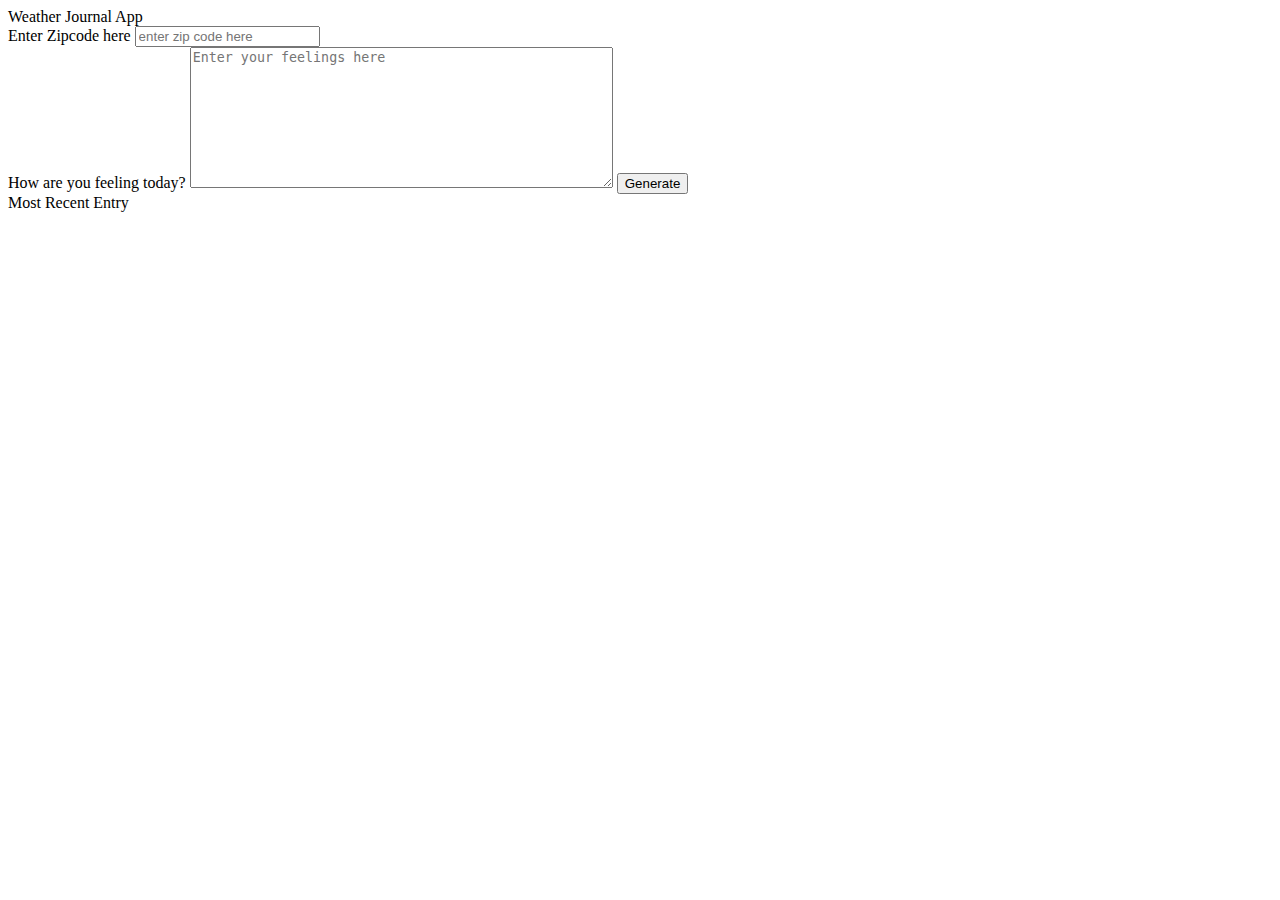
==== projects/weather-journal-app/website/index.html @ cbf84490 "Revise app.js file" ====
<!DOCTYPE html>
<html>
	<head>
		<meta charset="UTF-8" />
		<title>Weather Journal</title>
		<link
			href="https://fonts.googleapis.com/css?family=Oswald:400,600,700|Ranga:400,700&display=swap"
			rel="stylesheet"
		/>
		<link rel="stylesheet" href="style.css" />
	</head>
	<body>
		<div id="app">
			<div class="holder headline">Weather Journal App</div>
			<div class="holder zip">
				<label for="zip">Enter Zipcode here</label>
				<input type="text" id="zip" placeholder="enter zip code here" />
			</div>
			<div class="holder feel">
				<label for="feelings">How are you feeling today?</label>
				<textarea class="myInput" id="feelings" placeholder="Enter your feelings here" rows="9" cols="50"></textarea>
				<button id="generate" type="submit">Generate</button>
			</div>
			<div class="holder entry">
				<div class="title">Most Recent Entry</div>
				<div id="entryHolder">
					<div id="date"></div>
					<div id="temp"></div>
					<div id="content"></div>
				</div>
			</div>
		</div>
		<script src="app.js" type="text/javascript"></script>
	</body>
</html>
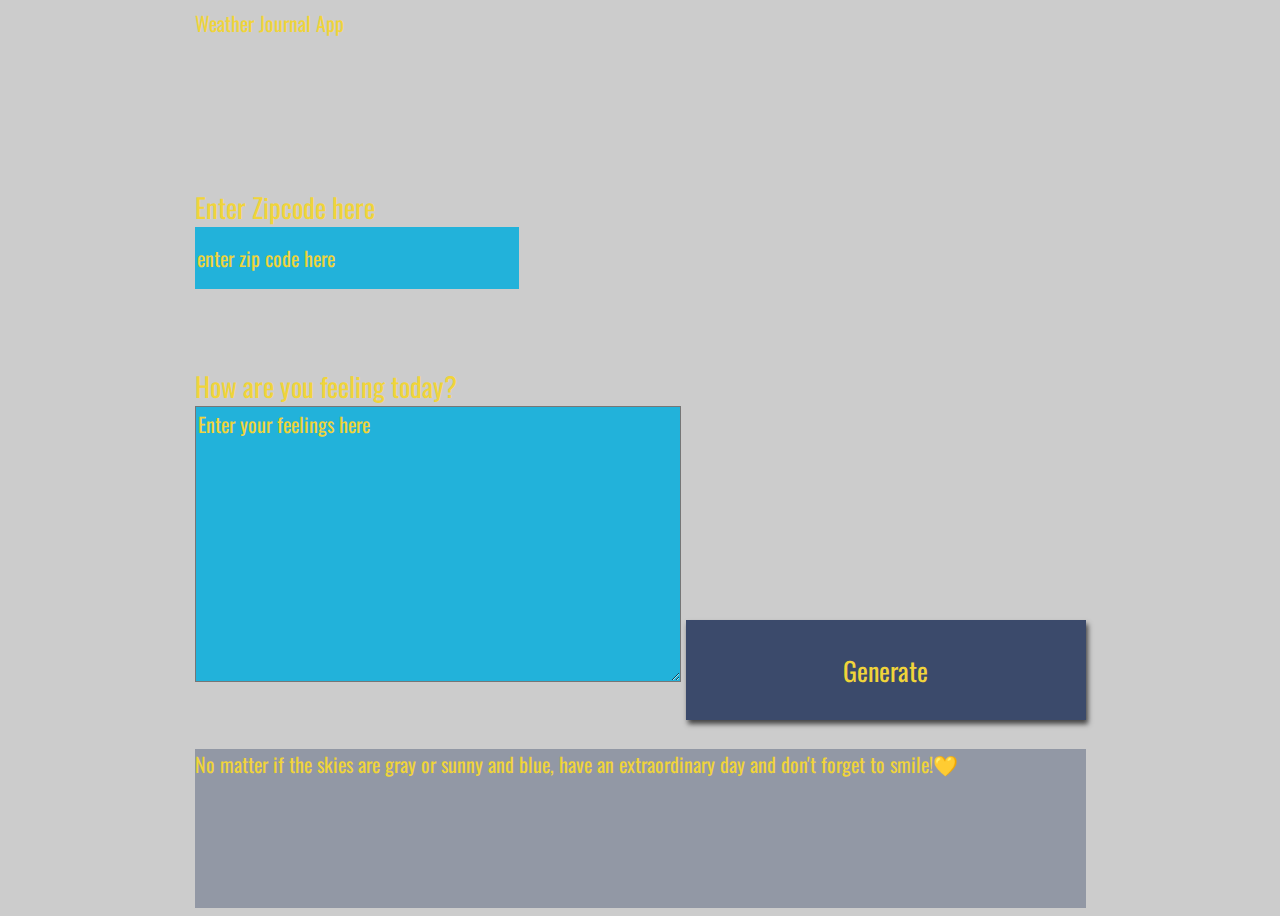
==== commit 1a84d4fc: "Add final code for app.js file" ====
--- a/projects/weather-journal-app/website/index.html
+++ b/projects/weather-journal-app/website/index.html
@@ -22,10 +22,18 @@
 				<button id="generate" type="submit">Generate</button>
 			</div>
 			<div class="holder entry">
-				<div class="title">Most Recent Entry</div>
-				<div id="entryHolder">
+				<div class="title">
+					No matter if the skies are gray or sunny and blue, have an extraordinary day and don't forget to smile!💛
+				</div>
+
+				<div class="weather" id="entryHolder">
+					<div id="city"></div>
+					<div id="country"></div>
+					<div id="temperature"></div>
+					<div id="description"></div>
+					<div id="humidity"></div>
+					<div id="wind"></div>
 					<div id="date"></div>
-					<div id="temp"></div>
 					<div id="content"></div>
 				</div>
 			</div>
--- a/projects/weather-journal-app/website/style.css
+++ b/projects/weather-journal-app/website/style.css
@@ -0,0 +1,107 @@
+body {
+	background-image: url("7.jpg");
+	background-size: cover;
+	background-repeat: no-repeat;
+	background-color: #ccc;
+	font-family: -apple-system, BlinkMacSystemFont, sans-serif;
+}
+
+#app {
+	display: grid;
+	grid-auto-rows: minmax(150px, auto);
+	/* grid-template-columns:  */
+	height: 100vh;
+	/* background: #f23557; */
+	color: #f0d43a;
+	justify-content: center;
+	grid-gap: 1em;
+	font-size: 20px;
+	font-family: "Oswald", sans-serif;
+}
+
+.holder {
+}
+
+.entry {
+	background: rgba(59, 74, 107, 0.4);
+}
+
+#entryHolder {
+}
+
+#date {
+}
+
+#temp {
+}
+
+#content {
+}
+
+.headline {
+}
+.title {
+}
+
+/*  Basic Styling To Override Default For Basic HTML Elements */
+label {
+	display: block;
+	font-size: 27px;
+}
+
+input {
+	display: block;
+	height: 60px;
+	width: 320px;
+	background: #22b2da;
+	color: #f0d43a;
+	font-size: 20px;
+	font-family: "Oswald", sans-serif;
+	border: none;
+}
+
+button {
+	width: 400px;
+	height: 100px;
+	background: #3b4a6b;
+	color: #f0d43a;
+	font-size: 26px;
+	font-family: "Oswald", sans-serif;
+	border: none;
+	box-shadow: 2px 4px 5px #444;
+}
+h1 {
+	font-size: 36px;
+}
+
+textarea {
+	background: #22b2da;
+	color: #f0d43a;
+	font-size: 20px;
+	font-family: "Oswald", sans-serif;
+}
+/* Reset style for HTML element on active to have no border*/
+input:focus,
+select:focus,
+textarea:focus,
+button:focus {
+	outline: none;
+}
+/* Style for Placeholder Text*/
+::placeholder {
+	/* Firefox, Chrome, Opera */
+	color: #f0d43a;
+	font-family: "Oswald", sans-serif;
+}
+
+:-ms-input-placeholder {
+	/* Internet Explorer 10-11 */
+	color: #f0d43a;
+	font-family: "Oswald", sans-serif;
+}
+
+::-ms-input-placeholder {
+	/* Microsoft Edge */
+	color: #f0d43a;
+	font-family: "Oswald", sans-serif;
+}
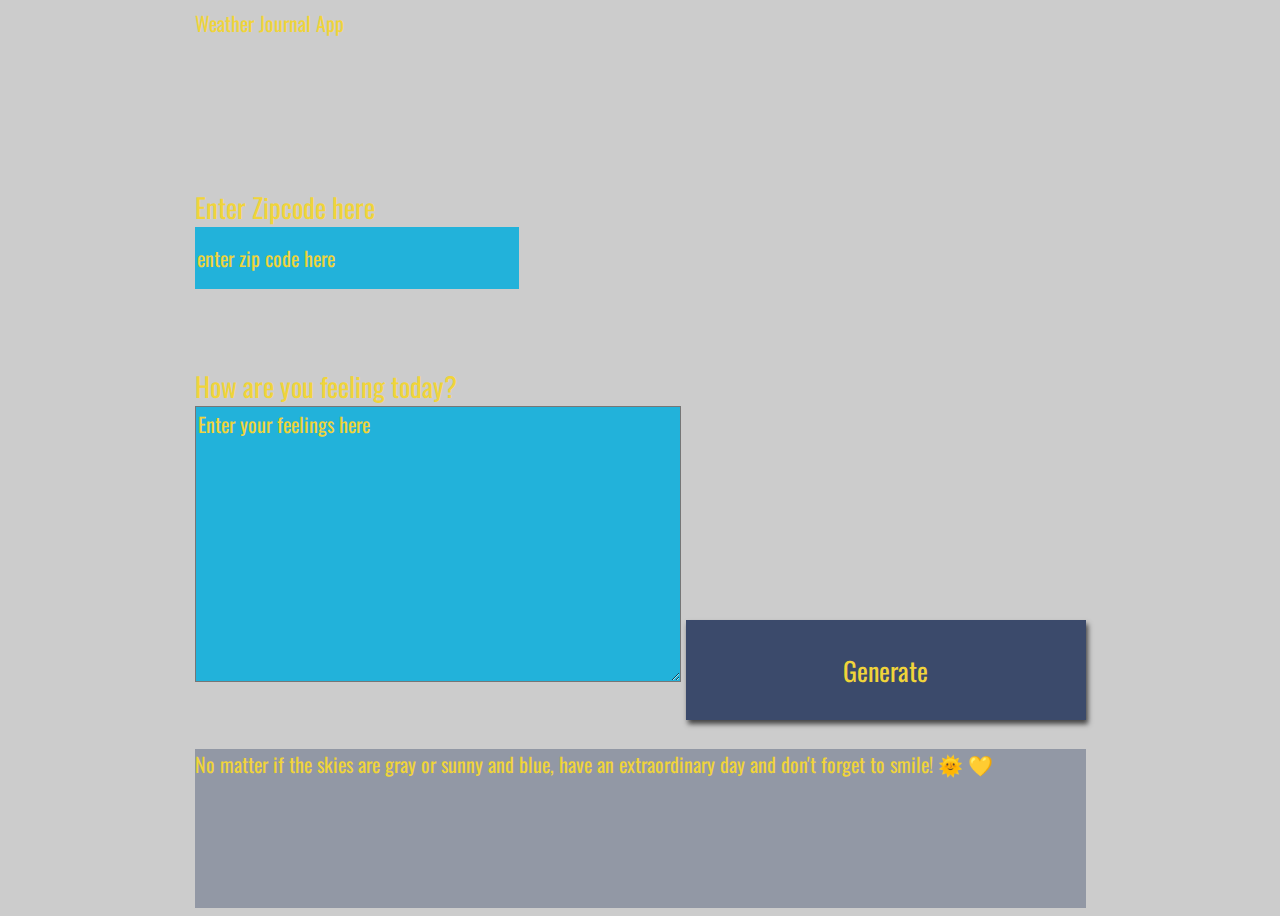
==== commit 98ca4e77: "Add new changes to app.js file" ====
--- a/projects/weather-journal-app/website/index.html
+++ b/projects/weather-journal-app/website/index.html
@@ -23,7 +23,7 @@
 			</div>
 			<div class="holder entry">
 				<div class="title">
-					No matter if the skies are gray or sunny and blue, have an extraordinary day and don't forget to smile!💛
+					No matter if the skies are gray or sunny and blue, have an extraordinary day and don't forget to smile! 🌞 💛
 				</div>
 
 				<div class="weather" id="entryHolder">
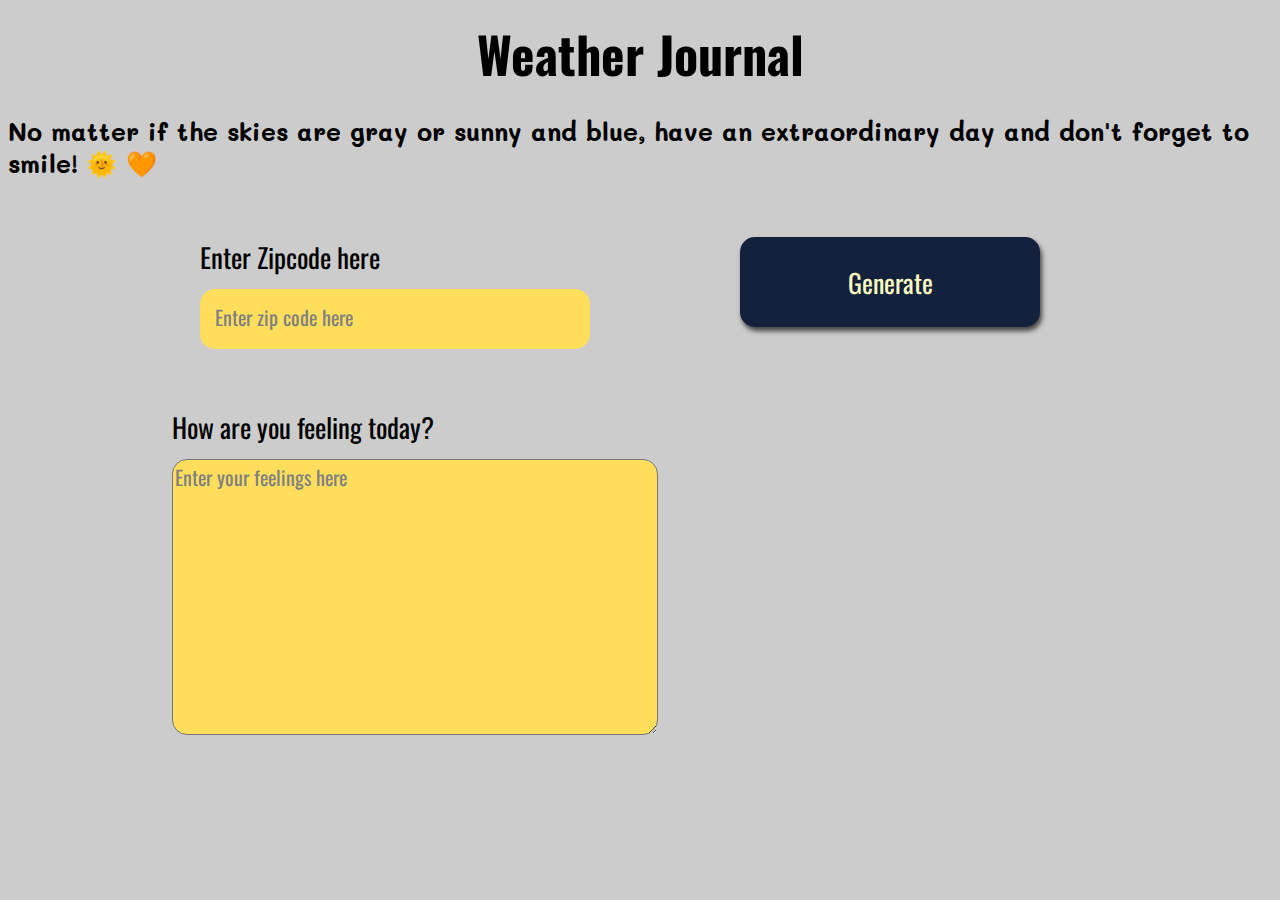
==== commit 7054aedc: "Add styling to the app" ====
--- a/projects/weather-journal-app/website/index.html
+++ b/projects/weather-journal-app/website/index.html
@@ -11,21 +11,23 @@
 	</head>
 	<body>
 		<div id="app">
-			<div class="holder headline">Weather Journal App</div>
+			<div class="holder headline">Weather Journal</div>
+			<div class="title">
+				No matter if the skies are gray or sunny and blue, have an extraordinary day and don't forget to smile! 🌞 🧡
+			</div>
 			<div class="holder zip">
-				<label for="zip">Enter Zipcode here</label>
-				<input type="text" id="zip" placeholder="enter zip code here" />
+				<div>
+					<label for="zip">Enter Zipcode here</label>
+					<input type="text" id="zip" placeholder="Enter zip code here" />
+				</div>
+
+				<button id="generate" type="submit">Generate</button>
 			</div>
 			<div class="holder feel">
 				<label for="feelings">How are you feeling today?</label>
 				<textarea class="myInput" id="feelings" placeholder="Enter your feelings here" rows="9" cols="50"></textarea>
-				<button id="generate" type="submit">Generate</button>
 			</div>
 			<div class="holder entry">
-				<div class="title">
-					No matter if the skies are gray or sunny and blue, have an extraordinary day and don't forget to smile! 🌞 💛
-				</div>
-
 				<div class="weather" id="entryHolder">
 					<div id="city"></div>
 					<div id="country"></div>
--- a/projects/weather-journal-app/website/style.css
+++ b/projects/weather-journal-app/website/style.css
@@ -1,32 +1,47 @@
+@import url("https://fonts.googleapis.com/css2?family=Inconsolata&display=swap");
+@import url("https://fonts.googleapis.com/css2?family=Inconsolata&family=Indie+Flower&display=swap");
+@import url("https://fonts.googleapis.com/css2?family=Mali:wght@500&display=swap");
+
 body {
-	background-image: url("7.jpg");
+	font-family: "Oswald", sans-serif;
+	background: url("7.jpg") no-repeat center center fixed;
+	-webkit-background-size: cover;
+	-moz-background-size: cover;
+	-o-background-size: cover;
 	background-size: cover;
-	background-repeat: no-repeat;
 	background-color: #ccc;
-	font-family: -apple-system, BlinkMacSystemFont, sans-serif;
 }
 
 #app {
-	display: grid;
-	grid-auto-rows: minmax(150px, auto);
-	/* grid-template-columns:  */
-	height: 100vh;
-	/* background: #f23557; */
-	color: #f0d43a;
+	display: flex;
+	flex-direction: column;
+	color: #fae588;
 	justify-content: center;
-	grid-gap: 1em;
+	align-items: center;
 	font-size: 20px;
 	font-family: "Oswald", sans-serif;
 }
 
+.zip {
+	display: flex;
+}
+
 .holder {
+	margin-top: 8px;
 }
 
 .entry {
 	background: rgba(59, 74, 107, 0.4);
+	color: black;
+	align-self: left;
+	margin-left: 35px;
+	padding: 0px 15px;
+	border-radius: 15px;
+	margin-right: 470px;
 }
 
 #entryHolder {
+	width: 403px;
 }
 
 #date {
@@ -39,46 +54,73 @@
 }
 
 .headline {
+	color: black;
+	font-size: 50px;
+	font-weight: 900;
+	text-align: center;
+	margin-bottom: 25px;
 }
+
 .title {
+	color: black;
+	font-family: "Mali", cursive;
+	font-size: 25px;
+	font-weight: 700;
+	margin-bottom: 50px;
 }
 
 /*  Basic Styling To Override Default For Basic HTML Elements */
 label {
 	display: block;
 	font-size: 27px;
+	color: black;
+	margin-bottom: 12px;
 }
 
 input {
 	display: block;
 	height: 60px;
-	width: 320px;
-	background: #22b2da;
-	color: #f0d43a;
+	width: 360px;
+	background: #ffde5c;
+	color: black;
 	font-size: 20px;
-	font-family: "Oswald", sans-serif;
+	font-family: "Inconsolata", monospace;
 	border: none;
+	padding: 0px 15px;
+	border-radius: 15px;
+	margin-bottom: 50px;
+}
+
+#zip ::-webkit-input-placeholder {
+	color: black;
 }
 
 button {
-	width: 400px;
-	height: 100px;
-	background: #3b4a6b;
-	color: #f0d43a;
+	width: 300px;
+	height: 90px;
+	background: #14213d;
+	color: #fcfac0;
 	font-size: 26px;
 	font-family: "Oswald", sans-serif;
 	border: none;
 	box-shadow: 2px 4px 5px #444;
+	padding: 0px 15px;
+	border-radius: 15px;
+	margin-left: 150px;
+	margin-right: 40px;
 }
+
 h1 {
 	font-size: 36px;
 }
 
 textarea {
-	background: #22b2da;
-	color: #f0d43a;
+	background: #ffde5c;
+	color: black;
 	font-size: 20px;
 	font-family: "Oswald", sans-serif;
+	margin-right: 450px;
+	border-radius: 15px;
 }
 /* Reset style for HTML element on active to have no border*/
 input:focus,
@@ -90,18 +132,18 @@
 /* Style for Placeholder Text*/
 ::placeholder {
 	/* Firefox, Chrome, Opera */
-	color: #f0d43a;
+	color: grey;
 	font-family: "Oswald", sans-serif;
 }
 
 :-ms-input-placeholder {
 	/* Internet Explorer 10-11 */
-	color: #f0d43a;
+	color: grey;
 	font-family: "Oswald", sans-serif;
 }
 
 ::-ms-input-placeholder {
 	/* Microsoft Edge */
-	color: #f0d43a;
+	color: grey;
 	font-family: "Oswald", sans-serif;
 }
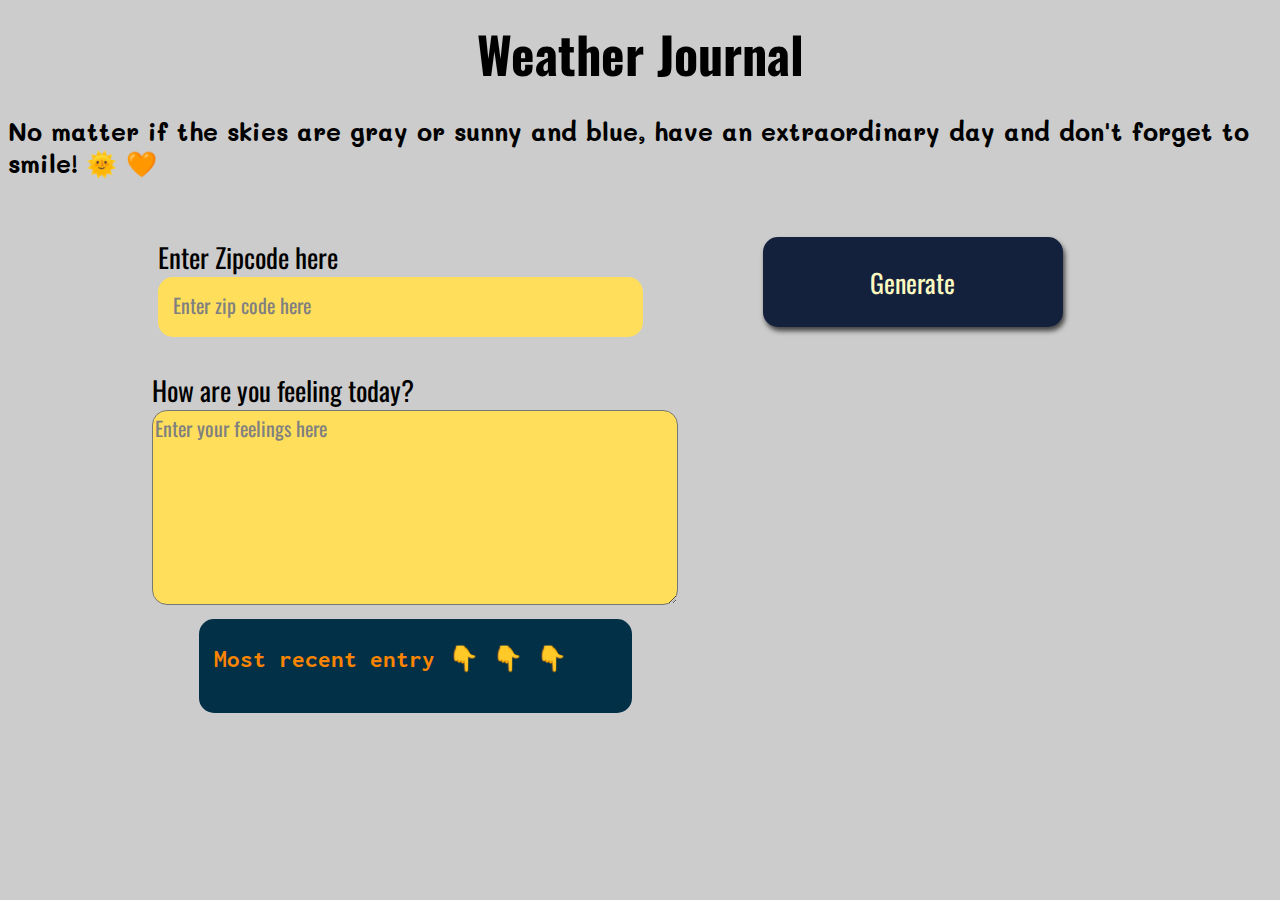
==== commit c5cac256: "Add final styling elements" ====
--- a/projects/weather-journal-app/website/index.html
+++ b/projects/weather-journal-app/website/index.html
@@ -29,6 +29,7 @@
 			</div>
 			<div class="holder entry">
 				<div class="weather" id="entryHolder">
+					<p>Most recent entry 👇 👇 👇</p>
 					<div id="city"></div>
 					<div id="country"></div>
 					<div id="temperature"></div>
--- a/projects/weather-journal-app/website/style.css
+++ b/projects/weather-journal-app/website/style.css
@@ -1,6 +1,9 @@
 @import url("https://fonts.googleapis.com/css2?family=Inconsolata&display=swap");
-@import url("https://fonts.googleapis.com/css2?family=Inconsolata&family=Indie+Flower&display=swap");
 @import url("https://fonts.googleapis.com/css2?family=Mali:wght@500&display=swap");
+
+html {
+	scroll-behavior: smooth;
+}
 
 body {
 	font-family: "Oswald", sans-serif;
@@ -31,26 +34,27 @@
 }
 
 .entry {
-	background: rgba(59, 74, 107, 0.4);
+	/* background: rgba(59, 74, 107, 0.4); */
+	background-color: #023047;
+	font-family: "Inconsolata", monospace;
+	font-weight: 700;
 	color: black;
 	align-self: left;
-	margin-left: 35px;
+	margin-left: 30px;
 	padding: 0px 15px;
 	border-radius: 15px;
-	margin-right: 470px;
+	margin-right: 480px;
 }
 
 #entryHolder {
 	width: 403px;
+	color: white;
+	padding-bottom: 15px;
 }
 
-#date {
-}
-
-#temp {
-}
-
-#content {
+#entryHolder p {
+	color: #fb8500;
+	font-size: 25px;
 }
 
 .headline {
@@ -74,21 +78,21 @@
 	display: block;
 	font-size: 27px;
 	color: black;
-	margin-bottom: 12px;
 }
 
 input {
 	display: block;
 	height: 60px;
-	width: 360px;
+	width: 455px;
 	background: #ffde5c;
 	color: black;
 	font-size: 20px;
 	font-family: "Inconsolata", monospace;
+	font-weight: 400;
 	border: none;
 	padding: 0px 15px;
 	border-radius: 15px;
-	margin-bottom: 50px;
+	margin-bottom: 25px;
 }
 
 #zip ::-webkit-input-placeholder {
@@ -106,8 +110,13 @@
 	box-shadow: 2px 4px 5px #444;
 	padding: 0px 15px;
 	border-radius: 15px;
-	margin-left: 150px;
-	margin-right: 40px;
+	margin-left: 120px;
+	margin-right: 60px;
+}
+
+#generate:hover {
+	color: orange;
+	transition: 0.3s ease;
 }
 
 h1 {
@@ -118,7 +127,7 @@
 	background: #ffde5c;
 	color: black;
 	font-size: 20px;
-	font-family: "Oswald", sans-serif;
+	font-family: "Inconsolata", monospace;
 	margin-right: 450px;
 	border-radius: 15px;
 }
